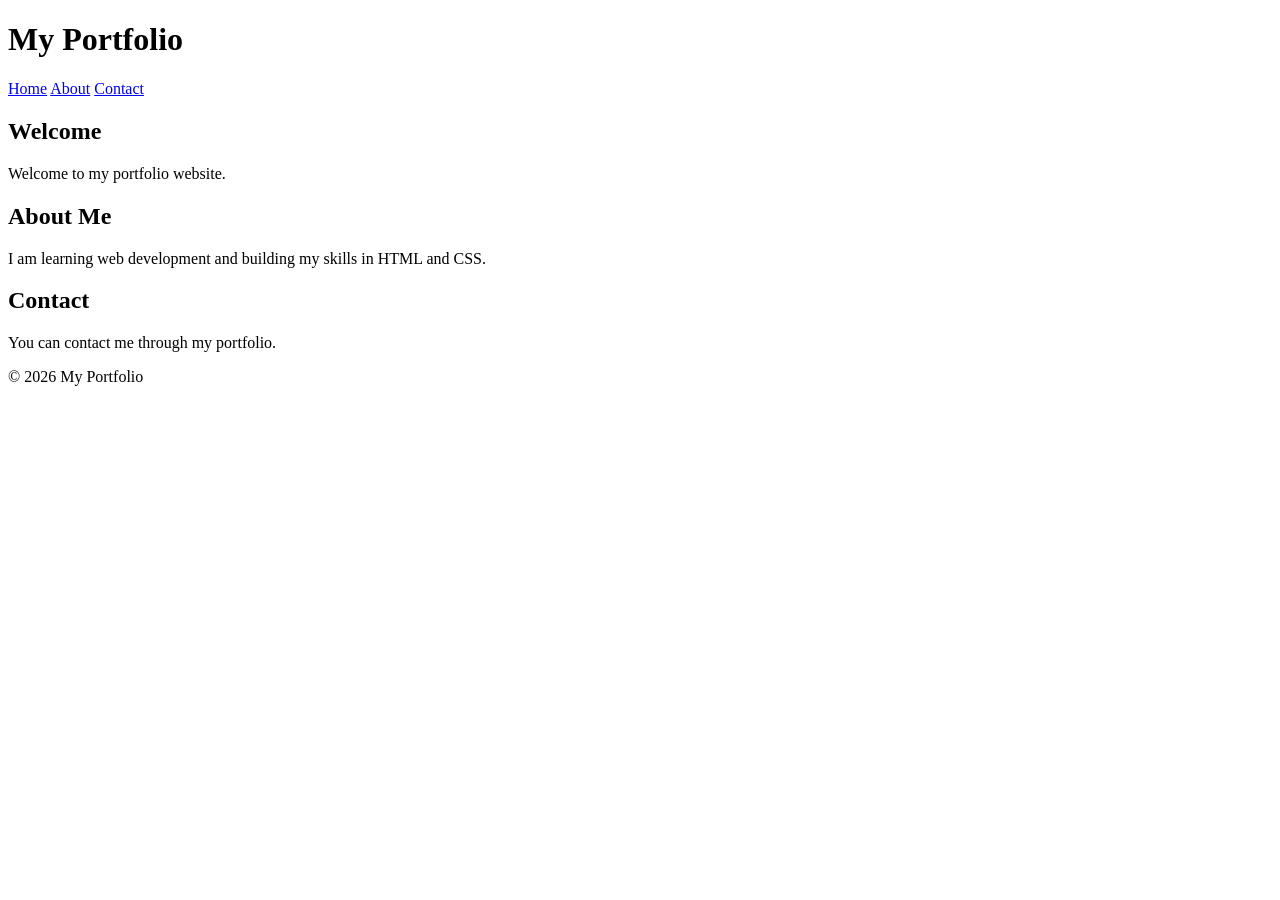
==== index.html @ 228da293 "Add initial HTML structure for portfolio website" ====
<!DOCTYPE html>
<html lang="en">
<head>
    <meta charset="UTF-8">
    <meta name="viewport" content="width=device-width, initial-scale=1.0">
    <title>My Portfolio</title>
</head>
<body>

    <header>
        <h1>My Portfolio</h1>
    </header>

    <nav aria-label="Main navigation">
        <a href="#home">Home</a>
        <a href="#about">About</a>
        <a href="#contact">Contact</a>
    </nav>

    <main>
        <section id="home">
            <h2>Welcome</h2>
            <p>Welcome to my portfolio website.</p>
        </section>

        <section id="about">
            <h2>About Me</h2>
            <p>I am learning web development and building my skills in HTML and CSS.</p>
        </section>

        <section id="contact">
            <h2>Contact</h2>
            <p>You can contact me through my portfolio.</p>
        </section>
    </main>

    <footer>
        <p>&copy; 2026 My Portfolio</p>
    </footer>

</body>
</html>
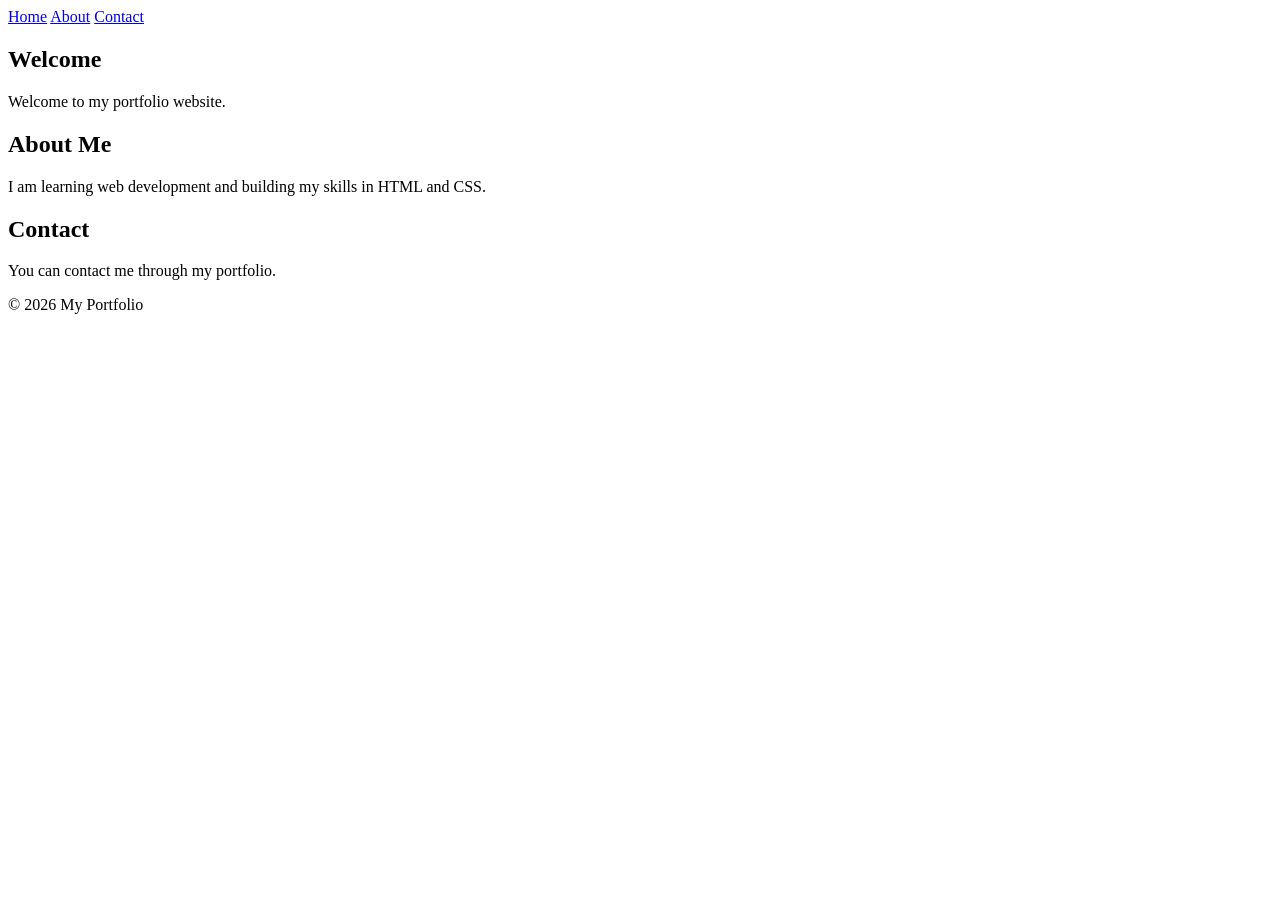
==== commit 25249e53: "Enhance index.html with CSS styling Added CSS styles for layout and design." ====
--- a/index.html
+++ b/index.html
@@ -2,8 +2,60 @@
 <html lang="en">
 <head>
     <meta charset="UTF-8">
-    <meta name="viewport" content="width=device-width, initial-scale=1.0">
-    <title>My Portfolio</title>
+    <meta name="viewport" content="width=device-width, initial-scale=1
+        <style>
+body {
+    font-family: Arial, sans-serif;
+    margin: 0;
+    background-color: #f4f7fb;
+    color: #333;
+}
+
+header {
+    background-color: #4f46e5;
+    color: white;
+    padding: 30px;
+    text-align: center;
+}
+
+nav {
+    background-color: white;
+    padding: 15px;
+    text-align: center;
+}
+
+nav a {
+    color: #4f46e5;
+    text-decoration: none;
+    margin: 0 15px;
+    font-weight: bold;
+}
+
+main {
+    max-width: 900px;
+    margin: 30px auto;
+    padding: 20px;
+}
+
+section {
+    background-color: white;
+    padding: 25px;
+    margin-bottom: 25px;
+    border-radius: 10px;
+}
+
+h2 {
+    color: #4f46e5;
+}
+
+footer {
+    background-color: #222;
+    color: white;
+    text-align: center;
+    padding: 20px;
+}
+        </style>
+        <title>My Portfolio</title>
 </head>
 <body>
 
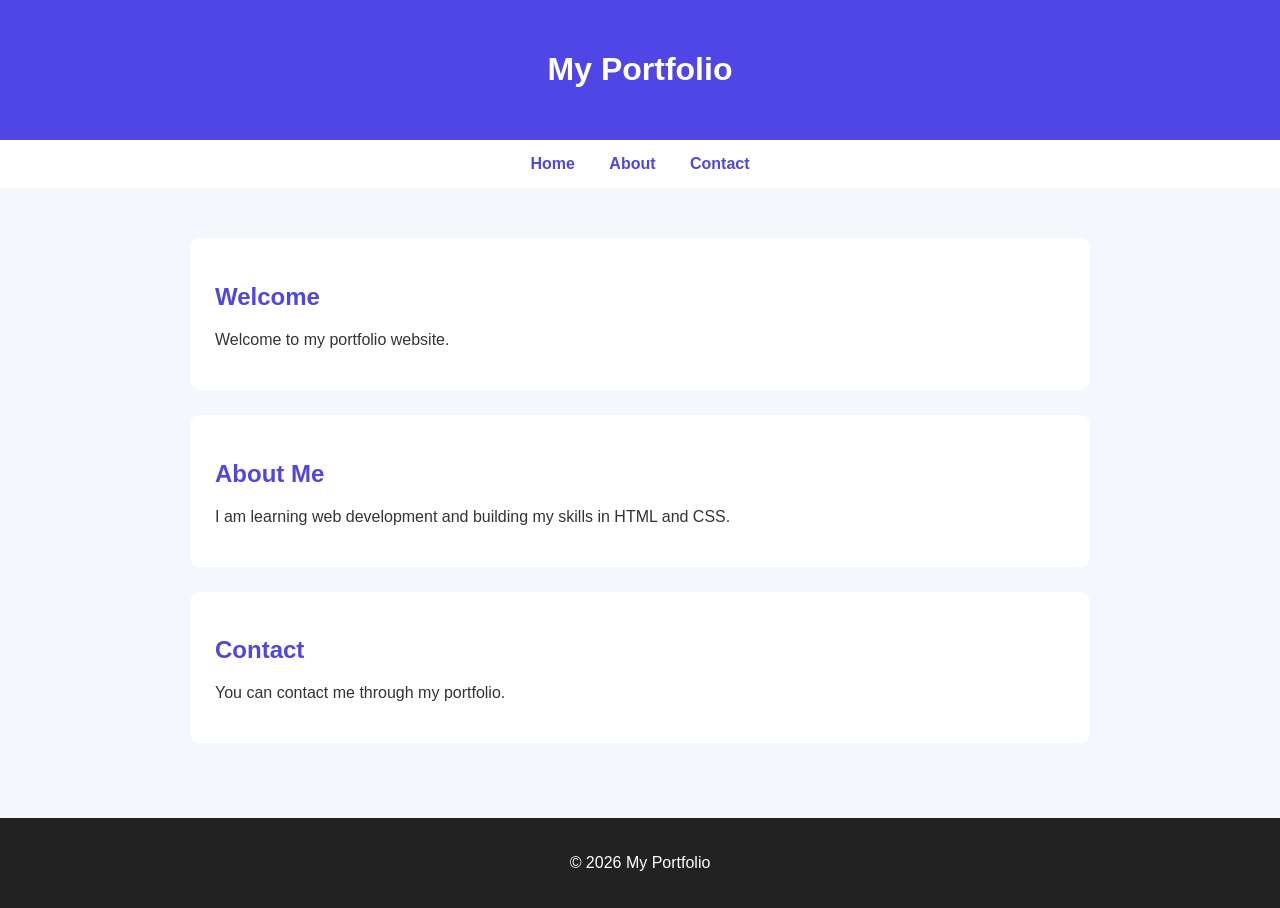
==== commit 0797d35d: "Fix viewport meta tag" ====
--- a/index.html
+++ b/index.html
@@ -2,7 +2,7 @@
 <html lang="en">
 <head>
     <meta charset="UTF-8">
-    <meta name="viewport" content="width=device-width, initial-scale=1
+    <meta name="viewport" content="width=device-width, initial-scale=1.0">
         <style>
 body {
     font-family: Arial, sans-serif;
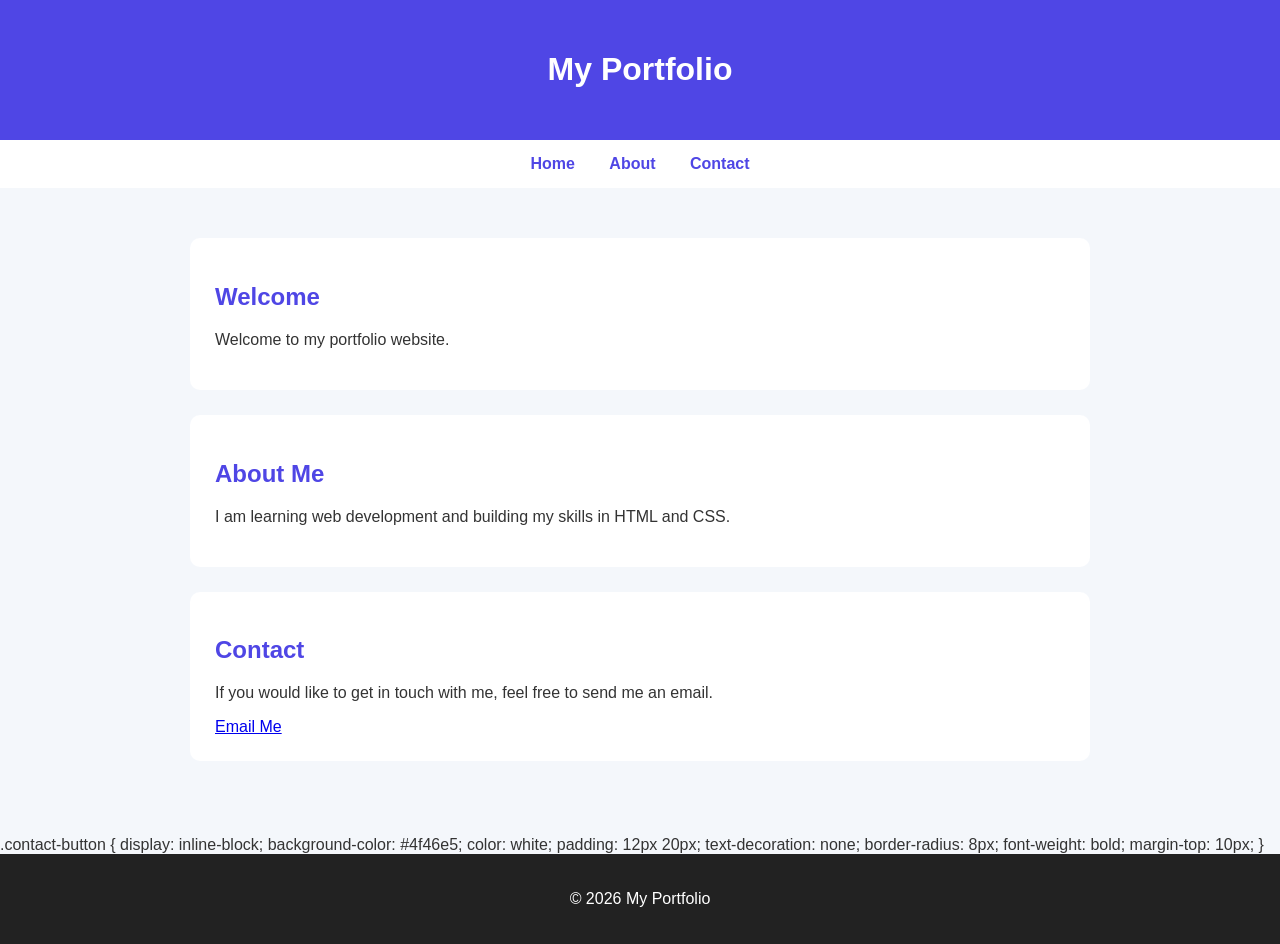
==== commit 07ac243d: "Add contact section with email link and styles Added a contact section with an email link and styled" ====
--- a/index.html
+++ b/index.html
@@ -79,13 +79,27 @@
             <h2>About Me</h2>
             <p>I am learning web development and building my skills in HTML and CSS.</p>
         </section>
+<section id="contact">
+    <h2>Contact</h2>
+    <p>If you would like to get in touch with me, feel free to send me an email.</p>
 
-        <section id="contact">
-            <h2>Contact</h2>
-            <p>You can contact me through my portfolio.</p>
+    <a href="kaisaigrace50@gmail.com" class="contact-button">
+        Email Me
+    </a>
+</section>
+        
         </section>
     </main>
-
+.contact-button {
+    display: inline-block;
+    background-color: #4f46e5;
+    color: white;
+    padding: 12px 20px;
+    text-decoration: none;
+    border-radius: 8px;
+    font-weight: bold;
+    margin-top: 10px;
+}
     <footer>
         <p>&copy; 2026 My Portfolio</p>
     </footer>
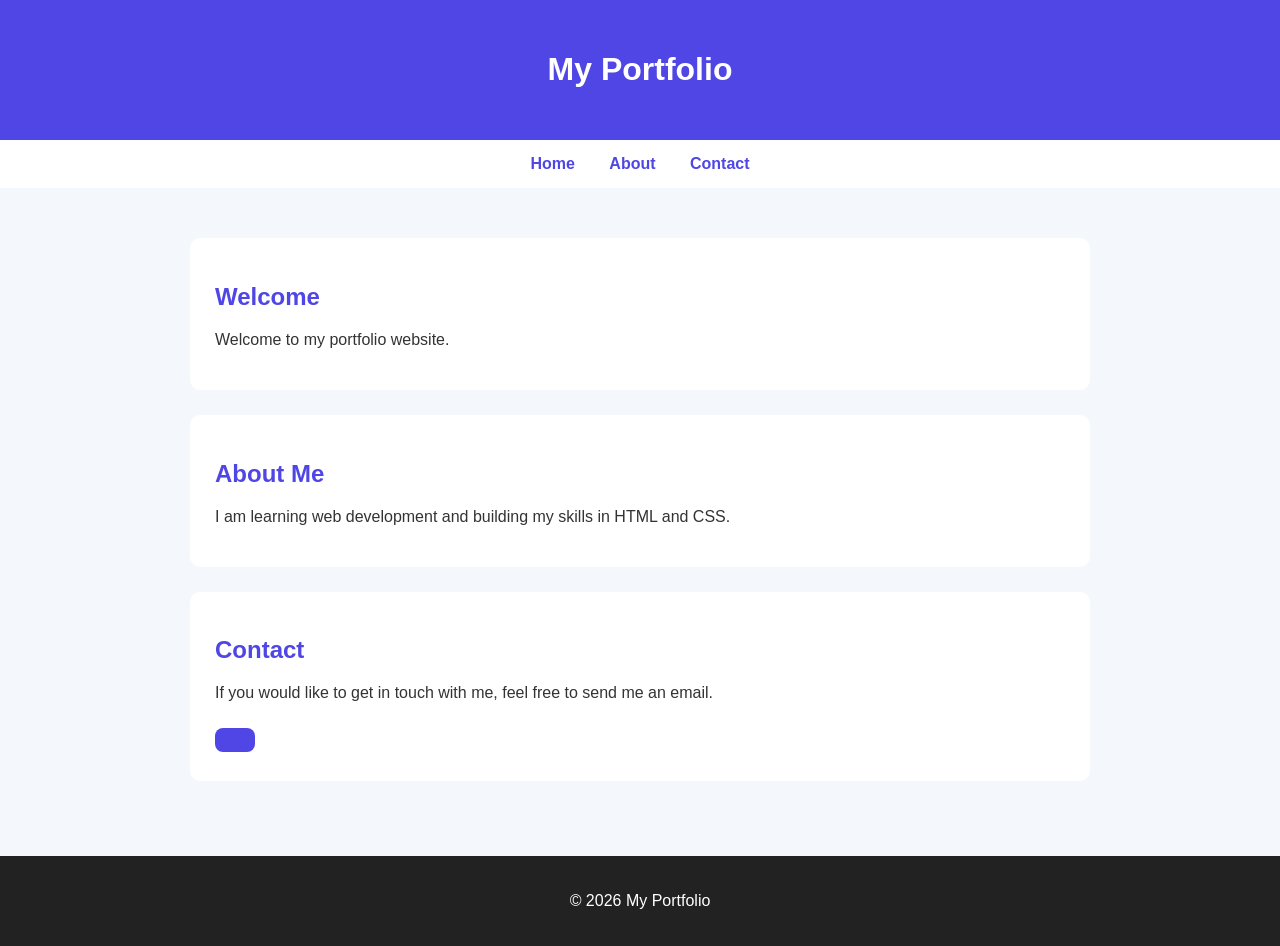
==== commit fa407e4a: "Add contact button styling and update email link" ====
--- a/index.html
+++ b/index.html
@@ -43,9 +43,20 @@
     margin-bottom: 25px;
     border-radius: 10px;
 }
+ h2 {
+    color: #4f46e5;
+}
 
-h2 {
-    color: #4f46e5;
+
+.contact-button {
+    display: inline-block;
+    background-color: #4f46e5;
+    color: white;
+    padding: 12px 20px;
+    text-decoration: none;
+    border-radius: 8px;
+    font-weight: bold;
+    margin-top: 10px;
 }
 
 footer {
@@ -53,7 +64,8 @@
     color: white;
     text-align: center;
     padding: 20px;
-}
+    }
+
         </style>
         <title>My Portfolio</title>
 </head>
@@ -83,23 +95,13 @@
     <h2>Contact</h2>
     <p>If you would like to get in touch with me, feel free to send me an email.</p>
 
-    <a href="kaisaigrace50@gmail.com" class="contact-button">
-        Email Me
+    <a href="mailto:kaisaigrace50@gmail.com" class="contact-button">
     </a>
 </section>
         
-        </section>
+
     </main>
-.contact-button {
-    display: inline-block;
-    background-color: #4f46e5;
-    color: white;
-    padding: 12px 20px;
-    text-decoration: none;
-    border-radius: 8px;
-    font-weight: bold;
-    margin-top: 10px;
-}
+    
     <footer>
         <p>&copy; 2026 My Portfolio</p>
     </footer>
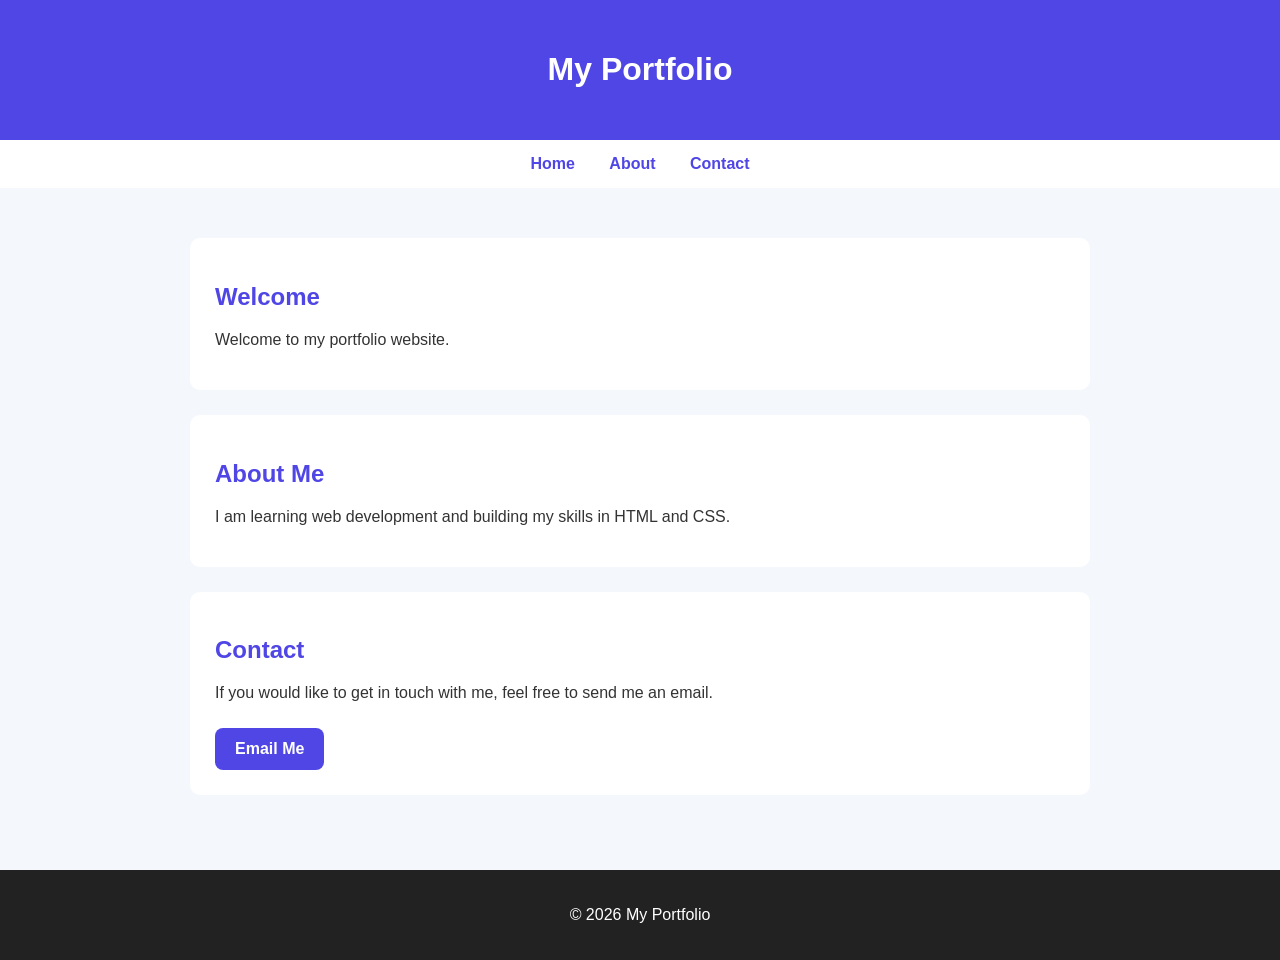
==== commit 87145dc7: "Update index.html" ====
--- a/index.html
+++ b/index.html
@@ -96,8 +96,10 @@
     <p>If you would like to get in touch with me, feel free to send me an email.</p>
 
     <a href="mailto:kaisaigrace50@gmail.com" class="contact-button">
+        Email Me
     </a>
 </section>
+
         
 
     </main>
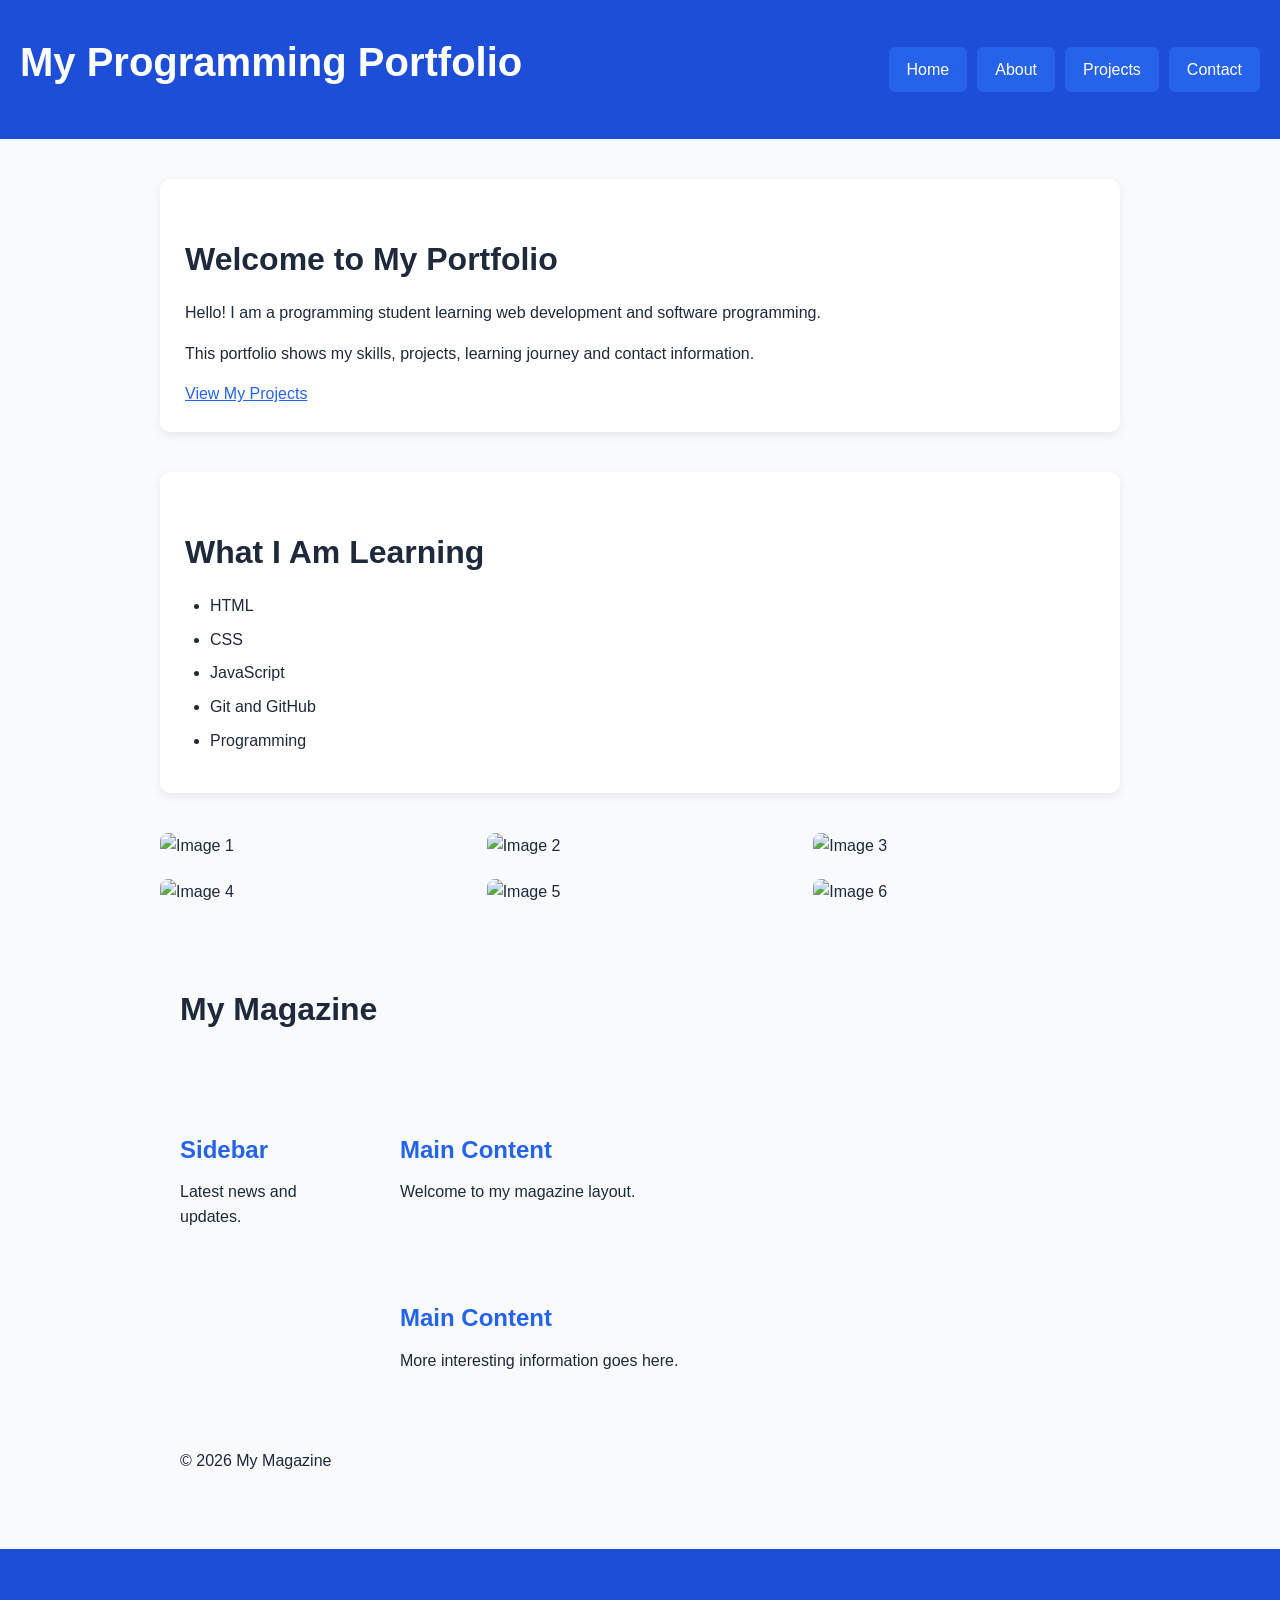
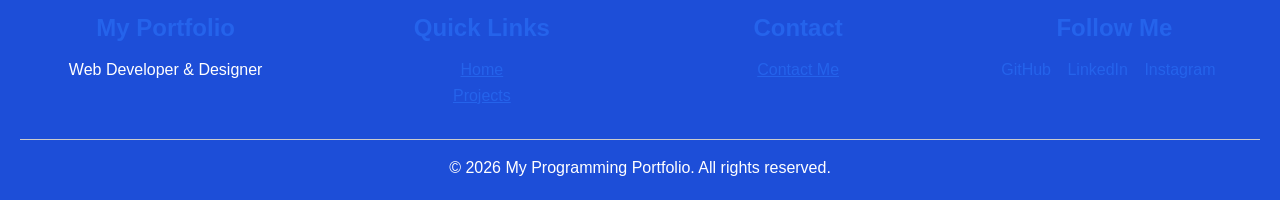
==== commit d0446b8e: "Add files via upload" ====
--- a/index.html
+++ b/index.html
@@ -1,112 +1,132 @@
 <!DOCTYPE html>
 <html lang="en">
+
 <head>
     <meta charset="UTF-8">
     <meta name="viewport" content="width=device-width, initial-scale=1.0">
-        <style>
-body {
-    font-family: Arial, sans-serif;
-    margin: 0;
-    background-color: #f4f7fb;
-    color: #333;
-}
+    <meta name="description" content="Personal portfolio of a programming student">
+    <link rel="stylesheet" href="styles.css">
+    <title>My Portfolio</title>
+</head>
 
-header {
-    background-color: #4f46e5;
-    color: white;
-    padding: 30px;
-    text-align: center;
-}
-
-nav {
-    background-color: white;
-    padding: 15px;
-    text-align: center;
-}
-
-nav a {
-    color: #4f46e5;
-    text-decoration: none;
-    margin: 0 15px;
-    font-weight: bold;
-}
-
-main {
-    max-width: 900px;
-    margin: 30px auto;
-    padding: 20px;
-}
-
-section {
-    background-color: white;
-    padding: 25px;
-    margin-bottom: 25px;
-    border-radius: 10px;
-}
- h2 {
-    color: #4f46e5;
-}
-
-
-.contact-button {
-    display: inline-block;
-    background-color: #4f46e5;
-    color: white;
-    padding: 12px 20px;
-    text-decoration: none;
-    border-radius: 8px;
-    font-weight: bold;
-    margin-top: 10px;
-}
-
-footer {
-    background-color: #222;
-    color: white;
-    text-align: center;
-    padding: 20px;
-    }
-
-        </style>
-        <title>My Portfolio</title>
-</head>
 <body>
 
     <header>
-        <h1>My Portfolio</h1>
+        <nav aria-label="Main navigation">
+    <h1>My Programming Portfolio</h1>
+    <div>
+        <a href="index.html">Home</a>
+        <a href="about.html">About</a>
+        <a href="project.html">Projects</a>
+        <a href="contact.html">Contact</a>
+    </div>
+</nav>
+    
     </header>
 
-    <nav aria-label="Main navigation">
-        <a href="#home">Home</a>
-        <a href="#about">About</a>
-        <a href="#contact">Contact</a>
-    </nav>
+    <main>
 
-    <main>
-        <section id="home">
-            <h2>Welcome</h2>
-            <p>Welcome to my portfolio website.</p>
+        <section>
+            <h2>Welcome to My Portfolio</h2>
+
+            <p>
+                Hello! I am a programming student learning
+                web development and software programming.
+            </p>
+
+            <p>
+                This portfolio shows my skills, projects,
+                learning journey and contact information.
+            </p>
+
+            <a href="projects.html">View My Projects</a>
         </section>
 
-        <section id="about">
-            <h2>About Me</h2>
-            <p>I am learning web development and building my skills in HTML and CSS.</p>
+        <section>
+            <h2>What I Am Learning</h2>
+
+            <ul>
+                <li>HTML</li>
+                <li>CSS</li>
+                <li>JavaScript</li>
+                <li>Git and GitHub</li>
+                <li>Programming</li>
+            </ul>
+        
         </section>
-<section id="contact">
-    <h2>Contact</h2>
-    <p>If you would like to get in touch with me, feel free to send me an email.</p>
 
-    <a href="mailto:kaisaigrace50@gmail.com" class="contact-button">
-        Email Me
-    </a>
-</section>
+<div class="photo-gallery">
+    <img src="https://picsum.photos/400/300?random=1" alt="Image 1">
+    <img src="https://picsum.photos/400/300?random=2" alt="Image 2">
+    <img src="https://picsum.photos/400/300?random=3" alt="Image 3">
+    <img src="https://picsum.photos/400/300?random=4" alt="Image 4">
+    <img src="https://picsum.photos/400/300?random=5" alt="Image 5">
+    <img src="https://picsum.photos/400/300?random=6" alt="Image 6">
+</div>
+        <div class="magazine-layout">
 
-        
+    <div class="magazine-header">
+        <h2>My Magazine</h2>
+    </div>
+
+    <aside class="magazine-sidebar">
+        <h3>Sidebar</h3>
+        <p>Latest news and updates.</p>
+    </aside>
+
+    <div class="magazine-content">
+        <h3>Main Content</h3>
+        <p>Welcome to my magazine layout.</p>
+    </div>
+
+    <div class="magazine-content">
+        <h3>Main Content</h3>
+        <p>More interesting information goes here.</p>
+    </div>
+
+    <div class="magazine-footer">
+        <p>© 2026 My Magazine</p>
+    </div>
+
+        </div>
 
     </main>
-    
+
+
+
     <footer>
-        <p>&copy; 2026 My Portfolio</p>
-    </footer>
+  <div class="footer-container">
+
+    <div>
+      <h3>My Portfolio</h3>
+      <p>Web Developer & Designer</p>
+    </div>
+
+    <div>
+      <h3>Quick Links</h3>
+      <p><a href="index.html">Home</a></p>
+      <p><a href="projects.html">Projects</a></p>
+    </div>
+
+    <div>
+      <h3>Contact</h3>
+      <p><a href="contact.html">Contact Me</a></p>
+    </div>
+
+    <div class="footer-social">
+      <h3>Follow Me</h3>
+      <a href="#">GitHub</a>
+      <a href="#">LinkedIn</a>
+      <a href="#">Instagram</a>
+    </div>
+
+  </div>
+
+  <div class="footer-bottom">
+    <p>&copy; 2026 My Programming Portfolio. All rights reserved.</p>
+  </div>
+</footer>
 
 </body>
+
 </html>
--- a/styles.css
+++ b/styles.css
@@ -0,0 +1,570 @@
+8.projects-grid {
+    display: grid;
+    grid-template-columns: repeat(3, 1fr);
+    gap: 20px;
+}:root {
+    --color-primary: #2563eb;
+    --color-secondary: #f59e0b;
+    --color-background: #f8fafc;
+    --color-text: #1e293b;
+    --color-muted: #64748b;
+    --color-primary-light: #60a5fa;
+    --color-primary-dark: #1d4ed8;
+}
+/* Reset */
+* {
+    margin: 0;
+    padding: 0;
+    box-sizing: border-box;
+}
+
+/* Body */
+body {
+    font-family: Arial, sans-serif;
+    font-size: 16px;
+    line-height: 1.6;
+    color: var(--color-text);
+background-color: var(--color-background);
+}
+
+/* Header */
+header {
+    background-color: var(--color-primary-dark);
+color: white;
+    padding: 30px 20px;
+    text-align: center;
+}
+
+header h1 {
+    font-size: 2.5rem;
+    margin: 0 0 15px;
+}
+
+/* Navigation */
+nav {
+    display: flex;
+    justify-content: space-between;
+    align-items: center;
+    gap: 10px;
+}
+nav div {
+    display: flex;
+    gap: 10px;
+    align-items: center;
+}
+nav a {
+    color: white;
+    text-decoration: none;
+    background-color: var(--color-primary);
+    padding: 10px 18px;
+    border-radius: 6px;
+    transition: background-color 0.3s;
+}
+
+nav a:hover {
+    background-color: var(--color-primary-dark);
+}
+
+/* Main content */
+main {
+    max-width: 1000px;
+    margin: 40px auto;
+    padding: 0 20px;
+}
+
+/* Headings */
+h2 {
+    font-size: 2rem;
+    margin: 30px 0 15px;
+     color: var(--color-text);
+}
+
+h3 {
+    font-size: 1.5rem;
+    margin: 20px 0 10px;
+    color: var(--color-primary);
+}
+
+h4,
+h5,
+h6 {
+    margin: 15px 0 10px;
+}
+
+/* Paragraphs */
+p {
+    margin-bottom: 15px;
+}
+
+/* Links */
+a {
+    color: var(--color-primary);
+}
+
+a:hover {
+    color: var(--color-primary-dark);
+}
+
+/* Sections */
+section {
+    background-color: white;
+    padding: 25px;
+    margin-bottom: 25px;
+    border-radius: 10px;
+    box-shadow: 0 3px 10px rgba(0, 0, 0, 0.08);
+}
+.card-container {
+    display: flex;
+    justify-content: space-between;
+    align-items: stretch;
+    gap: 20px;
+    flex-wrap: wrap;
+}
+/* Cards */
+.card,
+.project-card,
+article {
+    background-color: white;
+    padding: 25px;
+    margin: 20px 0;
+    border-radius: 10px;
+    box-shadow: 0 3px 10px rgba(0, 0, 0, 0.1);
+}
+.card-container article {
+    flex: 1 1 30%;
+    margin: 0;
+}
+/* Lists */
+ul,
+ol {
+    margin: 15px 0 15px 25px;
+}
+
+li {
+    margin-bottom: 8px;
+}
+
+/* Buttons */
+button,
+.btn {
+    display: inline-block;
+    background-color: var(--color-primary);
+    color: white;
+    padding: 10px 20px;
+    border: none;
+    border-radius: 6px;
+    text-decoration: none;
+    cursor: pointer;
+}
+
+button:hover,
+.btn:hover {
+    background-color: var(--color-primary-dark);
+}
+
+/* Footer */
+footer {
+    background-color: var(--color-primary-dark);
+    color: white;
+    text-align: center;
+    padding: 20px;
+    margin-top: 40px;
+}
+.footer-columns {
+    display: flex;
+    justify-content: space-between;
+    align-items: flex-start;
+    gap: 20px;
+}
+
+.footer-columns > div {
+    flex: 1;
+}
+
+.copyright {
+    text-align: center;
+    margin-top: 20px;
+}
+footer p {
+    margin: 0;
+}
+
+/* Images */
+img {
+    max-width: 100%;
+    height: auto;
+    border-radius: 8px;
+}
+
+/* Forms */
+input,
+textarea {
+    width: 100%;
+    padding: 10px;
+    margin: 8px 0 15px;
+    border: 1px solid #cccccc;
+    border-radius: 6px;
+}
+
+textarea {
+    min-height: 120px;
+}
+
+/* Mobile screens */
+@media (max-width: 600px) {
+    header h1 {
+        font-size: 2rem;
+    }
+
+    nav {
+        flex-direction: column;
+        align-items: center;
+    }
+
+    nav a {
+        width: 90%;
+        text-align: center;
+    }
+
+    main {
+        margin: 20px auto;
+        padding: 0 15px;
+    }
+
+    section,
+    .card,
+    .project-card,
+    article {
+        padding: 20px;
+    }
+}
+.photo-gallery {
+    display: grid;
+    grid-template-columns: repeat(3, 1fr);
+    gap: 20px;
+}
+
+.photo-gallery img {
+    width: 100%;
+    height: 100%;
+    object-fit: cover;
+}
+.magazine-layout {
+    display: grid;
+    grid-template-columns: 200px 1fr;
+    grid-template-rows: auto 1fr 1fr auto;
+    gap: 20px;
+    margin-top: 30px;
+}
+
+.magazine-header {
+    grid-column: 1 / -1;
+    padding: 20px;
+}
+
+.magazine-sidebar {
+    grid-column: 1;
+    grid-row: 2 / 4;
+    padding: 20px;
+}
+
+.magazine-content {
+    grid-column: 2;
+    padding: 20px;
+}
+
+.magazine-footer {
+    grid-column: 1 / -1;
+    padding: 20px;
+    }
+.projects-grid {
+    display: grid;
+    grid-template-columns: repeat(3, 1fr);
+    gap: 20px;
+}
+@media (max-width: 900px) {
+    .projects-grid {
+        grid-template-columns: repeat(2, 1fr);
+    }
+}
+
+@media (max-width: 600px) {
+    .projects-grid {
+        grid-template-columns: 1fr;
+    }
+}
+/* =========================================
+   TASK 4.3 - MOBILE-FIRST RESPONSIVE DESIGN
+   ========================================= */
+
+/* Mobile-first base styles */
+html {
+  width: 100%;
+  overflow-x: hidden;
+}
+
+body {
+  width: 100%;
+  margin: 0;
+  padding: 0;
+}
+
+img {
+  max-width: 100%;
+  height: auto;
+}
+
+/* Mobile navigation */
+.nav-links {
+  display: none;
+}
+
+.menu-toggle {
+  display: block;
+}
+
+/* Mobile home layout */
+.hero {
+  display: flex;
+  flex-direction: column;
+  text-align: center;
+  gap: 20px;
+}
+
+/* Mobile projects - 1 column */
+.projects-container,
+.projects-grid {
+  display: grid;
+  grid-template-columns: 1fr;
+  gap: 20px;
+}
+
+/* Mobile contact - full width */
+.contact-container,
+.contact-section {
+  width: 100%;
+}
+
+form {
+  width: 100%;
+}
+
+/* Tablet */
+@media (min-width: 768px) {
+
+  .nav-links {
+    display: flex;
+    flex-direction: row;
+    gap: 20px;
+  }
+
+  .menu-toggle {
+    display: none;
+  }
+
+  .hero {
+    flex-direction: row;
+    align-items: center;
+    text-align: left;
+  }
+
+  /* Projects: 2 columns */
+  .projects-container,
+  .projects-grid {
+    grid-template-columns: repeat(2, 1fr);
+  }
+}
+
+/* Desktop */
+@media (min-width: 1024px) {
+
+  /* Horizontal navigation */
+  .nav-links {
+    display: flex;
+    flex-direction: row;
+    justify-content: center;
+    gap: 30px;
+  }
+
+  /* Home: hero + side image */
+  .hero {
+    display: grid;
+    grid-template-columns: 1fr 1fr;
+    align-items: center;
+  }
+
+  /* Projects: 3 columns */
+  .projects-container,
+  .projects-grid {
+    grid-template-columns: repeat(3, 1fr);
+  }
+
+  /* Contact: form + sidebar */
+  .contact-container,
+  .contact-section {
+    display: grid;
+    grid-template-columns: 2fr 1fr;
+    gap: 30px;
+    align-items: start;
+  }
+}
+
+/* Large desktop */
+@media (min-width: 1280px) {
+
+  .hero {
+    max-width: 1200px;
+    margin: 0 auto;
+  }
+
+  .projects-container,
+  .projects-grid {
+    max-width: 1200px;
+    margin: 0 auto;
+  }
+}
+/* =========================================
+   TASK 4.4 - POLISH & REFINEMENT
+   ========================================= */
+
+/* Buttons */
+.button,
+button,
+.btn {
+  transition: all 0.3s ease;
+}
+
+.button:hover,
+button:hover,
+.btn:hover {
+  transform: translateY(-2px);
+  box-shadow: 0 4px 6px rgba(0, 0, 0, 0.1);
+}
+
+/* Links */
+a {
+  transition: all 0.3s ease;
+}
+
+a:hover {
+  color: var(--color-primary);
+}
+
+/* Cards */
+.card {
+  transition: all 0.3s ease;
+}
+
+.card:hover {
+  box-shadow: 0 10px 20px rgba(0, 0, 0, 0.1);
+}
+
+/* Focus states - accessibility */
+a:focus,
+button:focus,
+input:focus,
+textarea:focus,
+select:focus {
+  outline: 2px solid var(--color-primary);
+  outline-offset: 2px;
+}
+
+/* Responsive images */
+img {
+  max-width: 100%;
+  height: auto;
+}
+
+/* Prevent horizontal scrolling */
+html,
+body {
+  max-width: 100%;
+  overflow-x: hidden;
+}
+
+/* Consistent spacing */
+section {
+  margin-bottom: 40px;
+}
+
+/* Readable text */
+p,
+li {
+  line-height: 1.6;
+}
+/* DAY 4 - FORM STYLING */
+
+form input,
+form textarea,
+form select {
+  width: 100%;
+  padding: 12px;
+  margin-bottom: 15px;
+  border: 1px solid #ccc;
+  border-radius: 6px;
+  font-size: 16px;
+  box-sizing: border-box;
+}
+
+form input:focus,
+form textarea:focus,
+form select:focus {
+  border-color: var(--color-primary);
+  outline: 2px solid var(--color-primary);
+  outline-offset: 2px;
+}
+
+form input:invalid,
+form textarea:invalid {
+  border-color: #e74c3c;
+}
+
+form button[type="submit"] {
+  width: 100%;
+  padding: 12px 20px;
+  border: none;
+  border-radius: 6px;
+  cursor: pointer;
+  transition: all 0.3s ease;
+}
+
+form button[type="submit"]:hover {
+  transform: translateY(-2px);
+}
+/* DAY 5 - FOOTER DESIGN */
+
+footer {
+  padding: 40px 20px 20px;
+}
+
+.footer-container {
+  display: grid;
+  grid-template-columns: 1fr;
+  gap: 25px;
+}
+
+.footer-social a {
+  margin-right: 12px;
+  text-decoration: none;
+}
+
+.footer-bottom {
+  margin-top: 30px;
+  padding-top: 15px;
+  border-top: 1px solid #ccc;
+  text-align: center;
+}
+
+/* Tablet - 2 columns */
+@media (min-width: 768px) {
+  .footer-container {
+    grid-template-columns: repeat(2, 1fr);
+  }
+}
+
+/* Desktop - 4 columns */
+@media (min-width: 1024px) {
+  .footer-container {
+    grid-template-columns: repeat(4, 1fr);
+  }
+}
